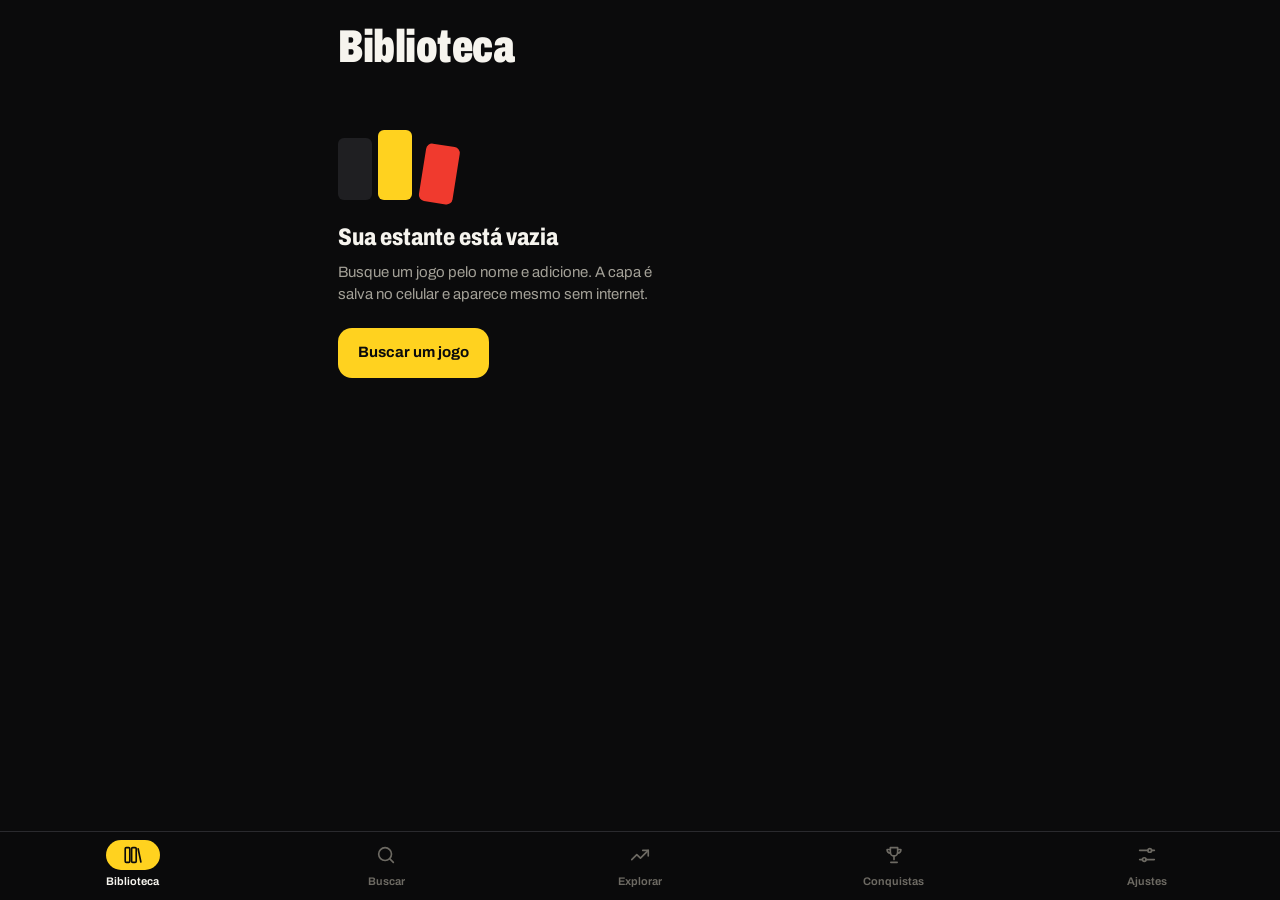
==== app/src/main/assets/www/index.html @ 20d70c74 "Versão 1.1: novo visual com temas, conquistas, em alta, ajustes e capas mais rápidas Co-Authored-By:" ====
<!doctype html>
<html lang="pt-BR" data-mode="dark">
<head>
<meta charset="utf-8">
<meta name="viewport" content="width=device-width, initial-scale=1, viewport-fit=cover, user-scalable=no">
<title>Backlog</title>
<link rel="preconnect" href="https://fonts.googleapis.com">
<link rel="preconnect" href="https://fonts.gstatic.com" crossorigin>
<link href="https://fonts.googleapis.com/css2?family=Archivo:wdth,wght@62..125,400..900&display=swap" rel="stylesheet">
<link rel="stylesheet" href="style.css">
</head>
<body>
<main id="app">

  <!-- Biblioteca -->
  <section class="view is-active" id="view-library" aria-label="Biblioteca">
    <header class="top">
      <h1 class="title">Biblioteca</h1>
      <span class="top-meta" id="lib-count"></span>
    </header>
    <div id="lib-overview"></div>
    <div id="lib-playing"></div>
    <div class="chips" id="lib-filters"></div>
    <div class="shelf" id="lib-grid"></div>
    <div class="empty" id="lib-empty" hidden>
      <div class="empty-art" aria-hidden="true"><span></span><span></span><span></span></div>
      <p class="empty-title">Sua estante está vazia</p>
      <p class="empty-text">Busque um jogo pelo nome e adicione. A capa é salva no celular e aparece mesmo sem internet.</p>
      <button class="btn btn-primary" data-goto="search">Buscar um jogo</button>
    </div>
  </section>

  <!-- Buscar -->
  <section class="view" id="view-search" aria-label="Buscar">
    <header class="top"><h1 class="title">Buscar</h1></header>
    <form class="searchbar" id="search-form" autocomplete="off">
      <svg viewBox="0 0 24 24" aria-hidden="true"><circle cx="11" cy="11" r="7"/><path d="m20 20-3.5-3.5"/></svg>
      <input id="search-input" type="search" placeholder="Nome do jogo" enterkeyhint="search">
    </form>
    <div id="search-status" class="status-line"></div>
    <ul class="rows" id="search-results"></ul>
  </section>

  <!-- Explorar: em alta + tempo para zerar -->
  <section class="view" id="view-explore" aria-label="Explorar">
    <header class="top"><h1 class="title">Explorar</h1></header>
    <div class="segmented" id="explore-seg" role="tablist">
      <button class="is-on" data-seg="trending" role="tab">Em alta agora</button>
      <button data-seg="hltb" role="tab">Tempo pra zerar</button>
    </div>
    <div id="explore-trending">
      <p class="lede">Single player com mais gente jogando neste momento na Steam.</p>
      <ol class="rows" id="trending-list"></ol>
    </div>
    <div id="explore-hltb" hidden>
      <p class="lede">Média de horas que a comunidade leva para zerar.</p>
      <div class="chips" id="hltb-sort"></div>
      <ol class="hltb" id="hltb-list"></ol>
      <p class="footnote">Valores aproximados, arredondados em horas.</p>
    </div>
  </section>

  <!-- Conquistas -->
  <section class="view" id="view-ach" aria-label="Conquistas">
    <header class="top"><h1 class="title">Conquistas</h1></header>
    <form class="searchbar" id="ach-form" autocomplete="off">
      <svg viewBox="0 0 24 24" aria-hidden="true"><circle cx="11" cy="11" r="7"/><path d="m20 20-3.5-3.5"/></svg>
      <input id="ach-input" type="search" placeholder="Buscar jogo da Steam" enterkeyhint="search">
    </form>
    <div id="ach-status" class="status-line"></div>
    <ul class="rows" id="ach-results"></ul>
    <div id="ach-tracked"></div>
  </section>

  <!-- Ajustes -->
  <section class="view" id="view-settings" aria-label="Ajustes">
    <header class="top"><h1 class="title">Ajustes</h1></header>
    <div id="settings"></div>
  </section>
</main>

<nav class="tabbar" aria-label="Navegação">
  <button class="tab is-active" data-view="library">
    <span class="tab-ico"><svg viewBox="0 0 24 24" aria-hidden="true"><rect x="3.5" y="4" width="5" height="16" rx="1.2"/><rect x="10.5" y="4" width="5" height="16" rx="1.2"/><path d="m17.6 5.2 3 14.4"/></svg></span>
    <span>Biblioteca</span>
  </button>
  <button class="tab" data-view="search">
    <span class="tab-ico"><svg viewBox="0 0 24 24" aria-hidden="true"><circle cx="11" cy="11" r="7"/><path d="m20 20-3.5-3.5"/></svg></span>
    <span>Buscar</span>
  </button>
  <button class="tab" data-view="explore">
    <span class="tab-ico"><svg viewBox="0 0 24 24" aria-hidden="true"><path d="M3 17l5.5-5.5 4 4L21 7"/><path d="M15 7h6v6"/></svg></span>
    <span>Explorar</span>
  </button>
  <button class="tab" data-view="ach">
    <span class="tab-ico"><svg viewBox="0 0 24 24" aria-hidden="true"><path d="M8 4h8v5a4 4 0 0 1-8 0z"/><path d="M8 6H4.5a3.5 3.5 0 0 0 3.6 4M16 6h3.5a3.5 3.5 0 0 1-3.6 4M12 13v4M8.5 20h7"/></svg></span>
    <span>Conquistas</span>
  </button>
  <button class="tab" data-view="settings">
    <span class="tab-ico"><svg viewBox="0 0 24 24" aria-hidden="true"><path d="M4 7h9M17 7h3M4 17h3M11 17h9"/><circle cx="15" cy="7" r="2"/><circle cx="9" cy="17" r="2"/></svg></span>
    <span>Ajustes</span>
  </button>
</nav>

<div class="sheet" id="sheet" hidden>
  <div class="sheet-scrim"></div>
  <article class="sheet-body" id="sheet-body" role="dialog" aria-modal="true"></article>
</div>

<div class="toast" id="toast" role="status" aria-live="polite"></div>

<script src="data.js"></script>
<script src="app.js"></script>
</body>
</html>
---- app/src/main/assets/www/style.css ----
/* Backlog — base escura/clara + acentos definidos pelo tema (app.js injeta --accent, --accent-2, --accent-text, --on-accent) */
:root {
  --bg: #0b0b0c;
  --bg-2: #151517;
  --bg-3: #1f1f22;
  --line: #2a2a2e;
  --text: #f6f4ee;
  --muted: #a3a097;
  --faint: #6d6a63;
  --scrim: rgba(0, 0, 0, .62);
  --glass: rgba(11, 11, 12, .88);

  --accent: #ffd21f;
  --accent-2: #f03a2e;
  --accent-text: #ffd21f;
  --on-accent: #0b0b0c;
  --on-accent-2: #ffffff;

  --ok: #43cf86;
  --tint: 30, 30, 34;

  --safe-top: env(safe-area-inset-top, 0px);
  --safe-bottom: env(safe-area-inset-bottom, 0px);
  --gutter: 18px;
  --font: "Archivo", "Roboto", system-ui, sans-serif;
  color-scheme: dark;
}
:root[data-mode="light"] {
  --bg: #f2f1ed;
  --bg-2: #ffffff;
  --bg-3: #e6e4de;
  --line: #d9d6cd;
  --text: #121212;
  --muted: #5f5c55;
  --faint: #8f8b81;
  --scrim: rgba(18, 18, 18, .38);
  --glass: rgba(242, 241, 237, .9);
  --ok: #18915a;
  --tint: 225, 222, 214;
  color-scheme: light;
}

* { box-sizing: border-box; -webkit-tap-highlight-color: transparent; }
html, body { margin: 0; background: var(--bg); color: var(--text); }
body {
  font-family: var(--font);
  font-size: 15px;
  line-height: 1.45;
  -webkit-font-smoothing: antialiased;
  overscroll-behavior-y: none;
  transition: background-color .25s;
}
button, input, textarea { font: inherit; color: inherit; }
button { background: none; border: 0; padding: 0; cursor: pointer; }
img { display: block; }
svg { fill: none; stroke: currentColor; stroke-width: 1.8; stroke-linecap: round; stroke-linejoin: round; }
:focus-visible { outline: 2px solid var(--accent); outline-offset: 2px; border-radius: 8px; }
[hidden] { display: none !important; }

/* ---------- Estrutura ---------- */
#app { padding: calc(var(--safe-top) + 6px) 0 calc(var(--safe-bottom) + 104px); }
.view { display: none; }
.view.is-active { display: block; animation: viewIn .2s ease-out; }
@keyframes viewIn { from { opacity: 0; transform: translateY(4px); } }

.top {
  display: flex; align-items: flex-end; justify-content: space-between; gap: 12px;
  padding: 20px var(--gutter) 4px;
}
.title {
  margin: 0;
  font-stretch: 68%;
  font-weight: 900;
  font-size: 46px;
  line-height: .95;
  letter-spacing: -0.01em;
}
.top-meta { color: var(--muted); font-size: 13px; font-weight: 600; padding-bottom: 6px; font-variant-numeric: tabular-nums; }
.lede { margin: 6px var(--gutter) 0; color: var(--muted); font-size: 14px; max-width: 38ch; }
.section-label {
  display: flex; align-items: baseline; justify-content: space-between;
  margin: 26px var(--gutter) 12px;
  font-stretch: 85%; font-weight: 800; font-size: 19px;
}
.section-label small { font-stretch: 100%; font-size: 12.5px; font-weight: 600; color: var(--muted); }

/* ---------- Visão geral da estante ---------- */
.overview { margin: 14px var(--gutter) 0; }
.dist { display: flex; height: 10px; border-radius: 5px; overflow: hidden; gap: 2px; background: var(--bg-3); }
.dist span { height: 100%; }
.dist-legend { display: flex; flex-wrap: wrap; gap: 6px 16px; margin-top: 10px; font-size: 13px; color: var(--muted); }
.dist-legend b { color: var(--text); font-weight: 700; font-variant-numeric: tabular-nums; }
.dist-legend i { display: inline-block; width: 8px; height: 8px; border-radius: 2px; margin-right: 6px; vertical-align: 1px; }

/* ---------- Trilho "Jogando agora" ---------- */
.rail {
  display: flex; gap: 12px; overflow-x: auto; scrollbar-width: none;
  padding: 0 var(--gutter) 4px; scroll-snap-type: x mandatory;
}
.rail::-webkit-scrollbar { display: none; }
.rail-card { flex: none; width: 132px; text-align: left; scroll-snap-align: start; }
.rail-card .cover { border-radius: 12px; }
.rail-card .case-title { margin-top: 8px; }
.live-tag {
  position: absolute; z-index: 3; left: 8px; top: 8px;
  background: var(--accent-2); color: var(--on-accent-2);
  font-size: 11px; font-weight: 700; padding: 3px 7px; border-radius: 6px;
}

/* ---------- Chips e segmentado ---------- */
.chips { display: flex; gap: 8px; overflow-x: auto; scrollbar-width: none; padding: 16px var(--gutter) 2px; }
.chips::-webkit-scrollbar { display: none; }
.chip {
  flex: none; height: 36px; padding: 0 14px; border-radius: 18px;
  background: var(--bg-2); border: 1px solid var(--line);
  color: var(--muted); font-size: 13.5px; font-weight: 600;
  display: inline-flex; align-items: center; gap: 7px;
  transition: background .15s, color .15s, border-color .15s;
}
.chip .count { color: var(--faint); font-variant-numeric: tabular-nums; }
.chip.is-on { background: var(--accent); color: var(--on-accent); border-color: var(--accent); }
.chip.is-on .count { color: var(--on-accent); opacity: .6; }

.segmented {
  display: grid; grid-auto-flow: column; grid-auto-columns: 1fr;
  margin: 16px var(--gutter) 0; padding: 4px; border-radius: 14px;
  background: var(--bg-2); border: 1px solid var(--line);
}
.segmented button {
  height: 38px; border-radius: 10px; font-size: 14px; font-weight: 650; color: var(--muted);
  transition: background .15s, color .15s;
}
.segmented button.is-on { background: var(--text); color: var(--bg); }

/* ---------- Capas ---------- */
.cover {
  position: relative; aspect-ratio: 3 / 4.2; max-width: 100%;
  border-radius: 9px; overflow: hidden; background: var(--bg-3);
}
.cover img { position: absolute; inset: 0; z-index: 1; width: 100%; height: 100%; object-fit: cover; opacity: 0; transition: opacity .25s; }
.cover img.is-in { opacity: 1; }
.cover::after {
  content: ""; position: absolute; inset: 0; z-index: 2; pointer-events: none; border-radius: inherit;
  box-shadow: inset 0 0 0 1px rgba(255,255,255,.07);
}
.cover-fallback {
  position: absolute; inset: 0; padding: 10px; display: flex; align-items: flex-end;
  font-stretch: 75%; font-weight: 800; font-size: 15px; line-height: 1.05; color: var(--faint);
  overflow: hidden; word-break: break-word;
}
.cover-fallback::before {
  content: ""; position: absolute; left: 10px; top: 10px; width: 18px; height: 3px; border-radius: 2px; background: var(--accent);
}

/* ---------- Estante ---------- */
.shelf { display: grid; grid-template-columns: repeat(3, minmax(0, 1fr)); gap: 20px 12px; padding: 16px var(--gutter) 0; }
.case { text-align: left; min-width: 0; }
.case-title {
  margin-top: 8px; font-size: 13px; font-weight: 650; line-height: 1.25;
  display: -webkit-box; -webkit-line-clamp: 2; -webkit-box-orient: vertical; overflow: hidden;
}
.case-sub { margin-top: 3px; font-size: 12px; color: var(--muted); display: flex; align-items: center; gap: 6px; white-space: nowrap; overflow: hidden; }
.pip { width: 7px; height: 7px; border-radius: 50%; flex: none; }
.minstars { color: var(--accent-text); font-size: 10.5px; letter-spacing: .5px; }

/* ---------- Vazio ---------- */
.empty { padding: 40px var(--gutter); max-width: 380px; }
.empty-art { display: flex; gap: 6px; align-items: flex-end; height: 70px; margin-bottom: 20px; }
.empty-art span { width: 34px; border-radius: 6px; background: var(--bg-3); }
.empty-art span:nth-child(1) { height: 62px; }
.empty-art span:nth-child(2) { height: 70px; background: var(--accent); }
.empty-art span:nth-child(3) { height: 58px; transform: rotate(9deg); transform-origin: bottom left; background: var(--accent-2); }
.empty-title { margin: 0; font-stretch: 80%; font-weight: 800; font-size: 24px; }
.empty-text { margin: 8px 0 22px; color: var(--muted); }

/* ---------- Botões ---------- */
.btn {
  height: 50px; padding: 0 20px; border-radius: 14px; font-weight: 700; font-size: 15px;
  display: inline-flex; align-items: center; justify-content: center; gap: 8px;
}
.btn svg { width: 18px; height: 18px; }
.btn-primary { background: var(--accent); color: var(--on-accent); }
.btn-ghost { background: var(--bg-2); border: 1px solid var(--line); }
.btn-danger { color: var(--accent-2); }
.btn:active { transform: scale(.98); }
.btn[disabled] { opacity: .55; }

/* ---------- Busca e listas ---------- */
.searchbar {
  margin: 16px var(--gutter) 0; display: flex; align-items: center; gap: 10px;
  height: 54px; padding: 0 16px; border-radius: 16px;
  background: var(--bg-2); border: 1.5px solid var(--line);
}
.searchbar:focus-within { border-color: var(--accent); }
.searchbar svg { width: 20px; height: 20px; color: var(--muted); flex: none; }
.searchbar input { flex: 1; min-width: 0; border: 0; outline: 0; background: transparent; font-size: 16px; }
.searchbar input::placeholder { color: var(--faint); }
.status-line { padding: 14px var(--gutter) 0; color: var(--muted); font-size: 13.5px; }
.status-line:empty { display: none; }

.rows { list-style: none; margin: 6px 0 0; padding: 0 var(--gutter); }
.row {
  display: grid; grid-template-columns: 60px minmax(0, 1fr) auto; gap: 14px; align-items: center;
  padding: 12px 0; border-bottom: 1px solid var(--line); width: 100%; text-align: left;
}
.row .cover { border-radius: 7px; }
.row-title { font-weight: 650; font-size: 15px; line-height: 1.25; }
.row-sub { color: var(--muted); font-size: 13px; margin-top: 3px; display: flex; align-items: center; gap: 6px; flex-wrap: wrap; }
.row-add {
  width: 40px; height: 40px; border-radius: 12px; display: grid; place-items: center;
  background: var(--bg-2); border: 1px solid var(--line);
}
.row-add svg { width: 18px; height: 18px; }
.row-add.is-added { background: var(--ok); border-color: var(--ok); color: #fff; }
.row-chev { color: var(--faint); }
.row-chev svg { width: 20px; height: 20px; }

/* Em alta: ranking */
.rank-row { grid-template-columns: 34px 54px minmax(0, 1fr) auto; }
.rank {
  font-stretch: 62%; font-weight: 900; font-size: 30px; line-height: 1;
  color: var(--accent-text); font-variant-numeric: tabular-nums; text-align: center;
}
.rank-row:nth-child(n+4) .rank { color: var(--faint); }
.live { display: inline-flex; align-items: center; gap: 6px; }
.live::before { content: ""; width: 7px; height: 7px; border-radius: 50%; background: var(--accent-2); animation: pulse 1.6s ease-in-out infinite; }
@keyframes pulse { 50% { opacity: .35; } }
.pill {
  font-size: 12px; font-weight: 700; padding: 4px 8px; border-radius: 8px;
  background: var(--bg-3); color: var(--text); white-space: nowrap; font-variant-numeric: tabular-nums;
}

.skeleton .cover, .skeleton .bar {
  background: linear-gradient(90deg, var(--bg-2), var(--bg-3), var(--bg-2));
  background-size: 200% 100%; animation: shimmer 1.2s linear infinite;
}
.skeleton .bar { height: 12px; border-radius: 6px; margin: 6px 0; }
@keyframes shimmer { to { background-position: -200% 0; } }

/* ---------- Tempo para zerar ---------- */
.hltb { list-style: none; margin: 8px 0 0; padding: 0 var(--gutter); }
.hltb-item {
  display: grid; grid-template-columns: 82px minmax(0, 1fr); gap: 16px;
  padding: 18px 0; border-bottom: 1px solid var(--line); width: 100%; text-align: left;
}
.hltb-title { font-stretch: 88%; font-weight: 800; font-size: 17px; line-height: 1.15; }
.hltb-sub { color: var(--muted); font-size: 12.5px; margin: 4px 0 12px; }
.bars { display: grid; gap: 10px; }
.bar-head { display: flex; justify-content: space-between; align-items: baseline; font-size: 12.5px; margin-bottom: 5px; }
.bar-head span { color: var(--muted); font-weight: 600; }
.bar-head b { font-weight: 800; font-variant-numeric: tabular-nums; font-size: 13.5px; }
.bar-head b small { font-weight: 600; color: var(--muted); font-size: 11.5px; margin-left: 1px; }
.track { height: 7px; border-radius: 4px; background: var(--bg-3); overflow: hidden; }
.fill { height: 100%; border-radius: 4px; }
.f-main { background: var(--accent); }
.f-extra { background: var(--accent-2); }
.f-full { background: var(--text); }
.footnote { padding: 18px var(--gutter) 0; color: var(--faint); font-size: 12px; }

/* ---------- Barra de abas ---------- */
.tabbar {
  position: fixed; left: 0; right: 0; bottom: 0; z-index: 20;
  display: grid; grid-template-columns: repeat(5, 1fr);
  padding: 8px 6px calc(var(--safe-bottom) + 10px);
  background: var(--glass);
  backdrop-filter: blur(18px); -webkit-backdrop-filter: blur(18px);
  border-top: 1px solid var(--line);
}
.tab { display: flex; flex-direction: column; align-items: center; gap: 4px; color: var(--faint); font-size: 11px; font-weight: 650; }
.tab-ico { width: 54px; height: 30px; border-radius: 15px; display: grid; place-items: center; transition: background .18s; }
.tab svg { width: 22px; height: 22px; }
.tab.is-active { color: var(--text); }
.tab.is-active .tab-ico { background: var(--accent); color: var(--on-accent); }

/* ---------- Folha de detalhe ---------- */
.sheet { position: fixed; inset: 0; z-index: 40; }
.sheet-scrim { position: absolute; inset: 0; background: var(--scrim); animation: fade .2s ease-out; }
.sheet-body {
  position: absolute; inset: 0; overflow-y: auto; overscroll-behavior: contain;
  background:
    radial-gradient(130% 55% at 50% 0%, rgba(var(--tint), .9) 0%, rgba(var(--tint), .3) 45%, transparent 78%),
    var(--bg);
  padding: calc(var(--safe-top) + 12px) var(--gutter) calc(var(--safe-bottom) + 36px);
  animation: rise .26s cubic-bezier(.2,.8,.2,1);
}
.sheet.is-closing .sheet-body { animation: sink .18s ease-in forwards; }
.sheet.is-closing .sheet-scrim { animation: fade .18s reverse forwards; }
@keyframes rise { from { transform: translateY(36px); opacity: 0; } }
@keyframes sink { to { transform: translateY(36px); opacity: 0; } }
@keyframes fade { from { opacity: 0; } }

.sheet-top { display: flex; justify-content: space-between; align-items: center; gap: 10px; }
.icon-btn {
  width: 44px; height: 44px; border-radius: 50%; display: grid; place-items: center;
  background: var(--glass); border: 1px solid var(--line);
}
.icon-btn svg { width: 20px; height: 20px; }

.hero { display: grid; grid-template-columns: 132px minmax(0, 1fr); gap: 18px; align-items: end; margin-top: 18px; }
.hero .cover { border-radius: 12px; box-shadow: 0 26px 40px -20px rgba(0,0,0,.8); }
.hero-title { margin: 0; font-stretch: 75%; font-weight: 900; font-size: 32px; line-height: .98; letter-spacing: -0.005em; overflow-wrap: anywhere; }
.hero-sub { color: var(--muted); font-size: 13.5px; margin-top: 8px; }
.link-btn { margin-top: 10px; font-size: 13.5px; color: var(--accent-text); font-weight: 700; }

.field { margin-top: 26px; }
.field-label { font-size: 13px; color: var(--muted); font-weight: 700; margin-bottom: 10px; display: block; }
.seg { display: flex; flex-wrap: wrap; gap: 8px; }
.seg .chip { height: 40px; border-radius: 12px; }

.stars { display: flex; gap: 2px; }
.star { width: 46px; height: 46px; display: grid; place-items: center; color: var(--bg-3); }
.star svg { width: 34px; height: 34px; fill: currentColor; stroke: none; }
.star.is-on { color: var(--accent); }
.star:active { transform: scale(.9); }

.hours-field { display: flex; align-items: center; gap: 12px; }
.stepper { display: flex; align-items: center; border: 1px solid var(--line); border-radius: 14px; overflow: hidden; background: var(--bg-2); }
.stepper button { width: 48px; height: 50px; font-size: 22px; color: var(--muted); }
.stepper input { width: 72px; height: 50px; border: 0; outline: 0; background: transparent; text-align: center; font-size: 19px; font-weight: 800; font-variant-numeric: tabular-nums; }
.hours-hint { color: var(--muted); font-size: 13px; }

textarea.review {
  width: 100%; min-height: 130px; resize: vertical; border-radius: 14px;
  border: 1px solid var(--line); background: var(--bg-2);
  padding: 14px; font-size: 15px; line-height: 1.5; outline: 0;
}
textarea.review:focus { border-color: var(--accent); }

.panel { margin-top: 26px; padding: 16px; border-radius: 16px; background: var(--bg-2); border: 1px solid var(--line); }
.panel .field-label { margin-bottom: 12px; }
.panel-note { margin: 12px 0 0; font-size: 13px; color: var(--muted); }

.actions { display: grid; gap: 10px; margin-top: 28px; }

/* Seletor de capa */
.picker { display: grid; grid-template-columns: repeat(3, minmax(0, 1fr)); gap: 12px; margin-top: 18px; }
.picker button { text-align: left; }
.picker .is-current .cover { outline: 3px solid var(--accent); outline-offset: 2px; }
.picker-src { font-size: 11.5px; color: var(--muted); margin-top: 6px; }

/* ---------- Conquistas ---------- */
.banner {
  position: relative; margin: 16px calc(var(--gutter) * -1) 0; aspect-ratio: 460 / 215; max-width: none;
  overflow: hidden; background: var(--bg-3);
}
.banner img { width: 100%; height: 100%; object-fit: cover; }
.banner::after { content: ""; position: absolute; inset: 0; background: linear-gradient(180deg, transparent 40%, var(--bg) 100%); }
.ach-head { margin-top: -26px; position: relative; z-index: 1; }
.progress-big { display: flex; align-items: baseline; gap: 8px; margin-top: 14px; }
.progress-big b { font-stretch: 62%; font-weight: 900; font-size: 44px; line-height: 1; font-variant-numeric: tabular-nums; }
.progress-big span { color: var(--muted); font-size: 14px; font-weight: 600; }
.progress-track { height: 10px; border-radius: 5px; background: var(--bg-3); overflow: hidden; margin-top: 10px; }
.progress-track div { height: 100%; background: var(--accent); border-radius: 5px; transition: width .3s; }

.ach-list { list-style: none; margin: 8px 0 0; padding: 0; }
.ach {
  display: grid; grid-template-columns: 56px minmax(0, 1fr) 36px; gap: 14px; align-items: center;
  padding: 14px 0; border-bottom: 1px solid var(--line); width: 100%; text-align: left;
}
.ach-icon { width: 56px; height: 56px; border-radius: 12px; overflow: hidden; background: var(--bg-3); }
.ach-icon img { width: 100%; height: 100%; object-fit: cover; filter: grayscale(1) brightness(.75); transition: filter .2s; }
.ach.is-done .ach-icon img { filter: none; }
.ach-name { font-weight: 700; font-size: 14.5px; line-height: 1.25; }
.ach-desc { color: var(--muted); font-size: 13px; margin-top: 2px; line-height: 1.35; }
.ach-meta { display: flex; align-items: center; gap: 8px; margin-top: 7px; font-size: 12px; color: var(--muted); }
.rarity { font-weight: 700; padding: 2px 7px; border-radius: 6px; font-size: 11.5px; }
.r-ultra { background: var(--accent-2); color: var(--on-accent-2); }
.r-rare { background: var(--accent); color: var(--on-accent); }
.r-common { background: var(--bg-3); color: var(--muted); }
.mini-track { flex: 1; height: 4px; border-radius: 2px; background: var(--bg-3); overflow: hidden; max-width: 120px; }
.mini-track div { height: 100%; background: var(--muted); }
.check {
  width: 32px; height: 32px; border-radius: 50%; border: 2px solid var(--line);
  display: grid; place-items: center; color: transparent; transition: all .15s;
}
.check svg { width: 18px; height: 18px; stroke-width: 2.6; }
.ach.is-done .check { background: var(--accent); border-color: var(--accent); color: var(--on-accent); }

.tracked-row .row-sub { width: 100%; }
.tracked-row .progress-track { height: 5px; margin-top: 8px; width: 100%; }

/* ---------- Ajustes ---------- */
.group { margin: 26px var(--gutter) 0; }
.group-title { font-stretch: 85%; font-weight: 800; font-size: 19px; margin: 0 0 12px; }
.card-list { border-radius: 16px; background: var(--bg-2); border: 1px solid var(--line); overflow: hidden; }
.setting { padding: 14px 16px; border-bottom: 1px solid var(--line); }
.setting:last-child { border-bottom: 0; }
.setting-name { font-weight: 650; font-size: 15px; }
.setting-desc { color: var(--muted); font-size: 13px; margin-top: 2px; }
.setting .segmented { margin: 12px 0 0; background: var(--bg); }
.setting .seg { margin-top: 12px; }
.setting-btn { display: flex; align-items: center; justify-content: space-between; gap: 12px; width: 100%; text-align: left; }
.setting-btn.danger .setting-name { color: var(--accent-2); }

.themes { display: grid; grid-template-columns: repeat(3, minmax(0, 1fr)); gap: 10px; margin-top: 12px; }
.theme-card {
  border-radius: 14px; padding: 10px; border: 2px solid var(--line); background: var(--bg); text-align: left;
}
.theme-card.is-on { border-color: var(--text); }
.swatch { display: flex; height: 54px; border-radius: 9px; overflow: hidden; }
.swatch span { flex: 1; }
.theme-name { font-weight: 700; font-size: 13.5px; margin-top: 8px; }
.theme-desc { font-size: 11.5px; color: var(--muted); }
.about { margin: 26px var(--gutter) 0; color: var(--faint); font-size: 12.5px; }

/* ---------- Toast ---------- */
.toast {
  position: fixed; left: 50%; bottom: calc(var(--safe-bottom) + 100px); z-index: 60;
  transform: translate(-50%, 16px); opacity: 0; pointer-events: none;
  background: var(--text); color: var(--bg);
  padding: 12px 16px; border-radius: 14px; font-size: 14px; font-weight: 650;
  transition: opacity .2s, transform .2s; max-width: calc(100% - 36px); width: max-content;
}
.toast.is-on { opacity: 1; transform: translate(-50%, 0); }

@media (min-width: 560px) {
  .shelf { grid-template-columns: repeat(4, minmax(0, 1fr)); }
  #app { max-width: 640px; margin: 0 auto; }
  .sheet-body { max-width: 640px; margin: 0 auto; }
}
@media (prefers-reduced-motion: reduce) {
  *, *::before, *::after { animation: none !important; transition: none !important; }
}
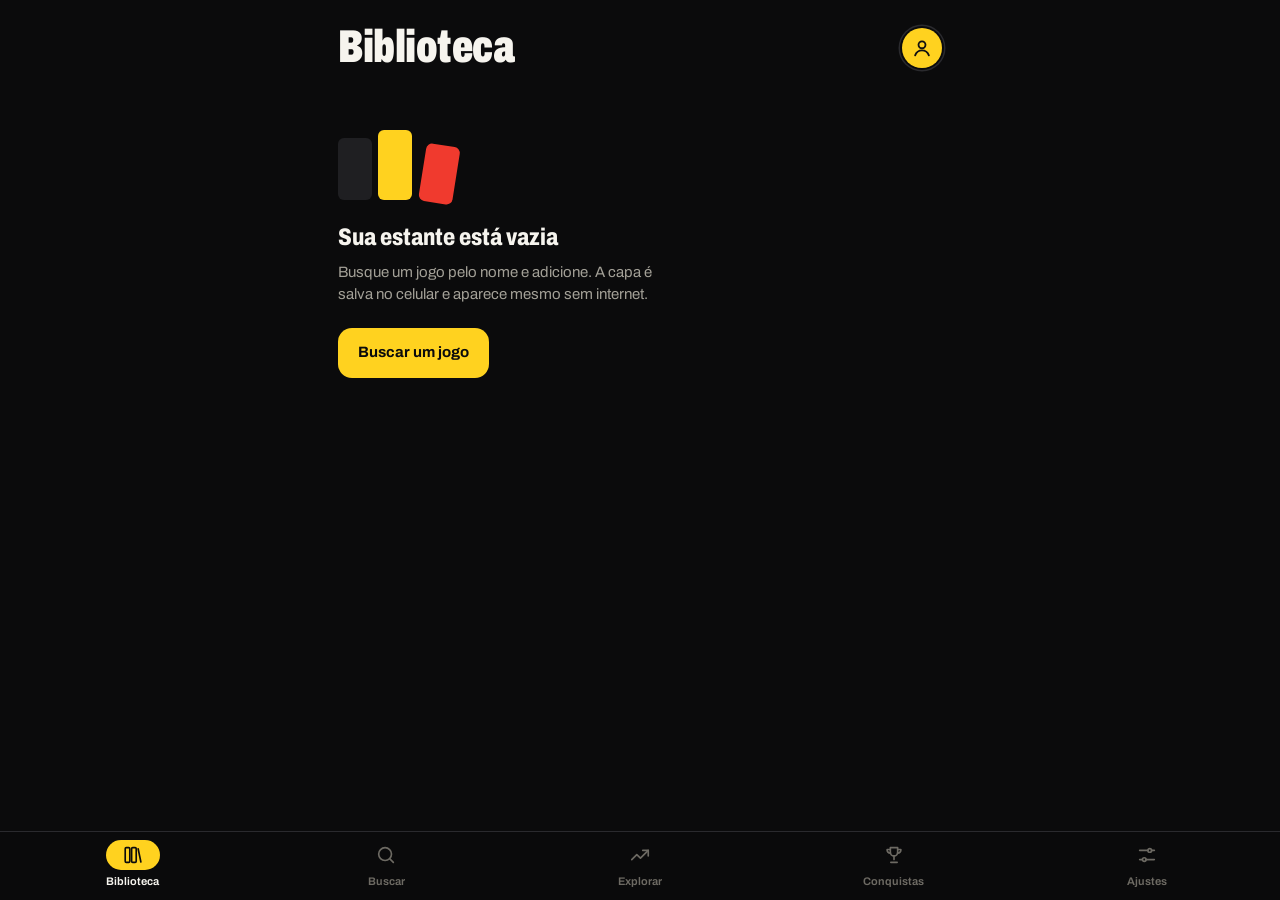
==== commit 1f970607: "Versão 1.2: perfil, login opcional com nuvem e prints do README Co-Authored-By: Claude Opus 5.5 <nor" ====
--- a/app/src/main/assets/www/index.html
+++ b/app/src/main/assets/www/index.html
@@ -109,6 +109,7 @@
 
 <div class="toast" id="toast" role="status" aria-live="polite"></div>
 
+<script src="firebase-config.js"></script>
 <script src="data.js"></script>
 <script src="app.js"></script>
 </body>
--- a/app/src/main/assets/www/style.css
+++ b/app/src/main/assets/www/style.css
@@ -344,8 +344,8 @@
   overflow: hidden; background: var(--bg-3);
 }
 .banner img { width: 100%; height: 100%; object-fit: cover; }
-.banner::after { content: ""; position: absolute; inset: 0; background: linear-gradient(180deg, transparent 40%, var(--bg) 100%); }
-.ach-head { margin-top: -26px; position: relative; z-index: 1; }
+.banner::after { content: ""; position: absolute; inset: 0; background: linear-gradient(180deg, transparent 60%, var(--bg) 100%); }
+.ach-head { margin-top: 18px; }
 .progress-big { display: flex; align-items: baseline; gap: 8px; margin-top: 14px; }
 .progress-big b { font-stretch: 62%; font-weight: 900; font-size: 44px; line-height: 1; font-variant-numeric: tabular-nums; }
 .progress-big span { color: var(--muted); font-size: 14px; font-weight: 600; }
@@ -362,7 +362,7 @@
 .ach.is-done .ach-icon img { filter: none; }
 .ach-name { font-weight: 700; font-size: 14.5px; line-height: 1.25; }
 .ach-desc { color: var(--muted); font-size: 13px; margin-top: 2px; line-height: 1.35; }
-.ach-meta { display: flex; align-items: center; gap: 8px; margin-top: 7px; font-size: 12px; color: var(--muted); }
+.ach-meta { display: flex; flex-wrap: wrap; align-items: center; gap: 6px 8px; white-space: nowrap; margin-top: 7px; font-size: 12px; color: var(--muted); }
 .rarity { font-weight: 700; padding: 2px 7px; border-radius: 6px; font-size: 11.5px; }
 .r-ultra { background: var(--accent-2); color: var(--on-accent-2); }
 .r-rare { background: var(--accent); color: var(--on-accent); }
@@ -421,3 +421,57 @@
 @media (prefers-reduced-motion: reduce) {
   *, *::before, *::after { animation: none !important; transition: none !important; }
 }
+
+/* ---------- Perfil e conta ---------- */
+.avatar {
+  display: inline-grid; place-items: center; flex: none; border-radius: 50%; overflow: hidden;
+  font-stretch: 80%; font-weight: 900; letter-spacing: .01em; background: var(--bg-3); color: var(--muted);
+}
+.avatar img { width: 100%; height: 100%; object-fit: cover; }
+.avatar svg { stroke-width: 2; }
+#lib-count { padding-bottom: 2px; }
+.avatar-btn { position: relative; display: block; border-radius: 50%; }
+.avatar-btn .avatar { box-shadow: 0 0 0 2px var(--bg), 0 0 0 3.5px var(--line); }
+.sync-dot { position: absolute; right: -1px; bottom: -1px; width: 12px; height: 12px; border-radius: 50%; background: var(--ok); box-shadow: 0 0 0 2.5px var(--bg); }
+.sync-dot.is-err { background: var(--accent-2); }
+
+.profile-card {
+  display: grid; grid-template-columns: auto minmax(0, 1fr) auto; gap: 14px; align-items: center;
+  width: 100%; text-align: left; padding: 16px; border-radius: 18px;
+  background: var(--bg-2); border: 1px solid var(--line);
+}
+.profile-name { font-stretch: 85%; font-weight: 800; font-size: 19px; line-height: 1.15; }
+
+.profile-hero { display: flex; flex-direction: column; align-items: center; text-align: center; gap: 6px; margin-top: 8px; }
+.profile-hero .avatar { margin-bottom: 8px; box-shadow: 0 0 0 4px var(--bg), 0 0 0 6px var(--accent); }
+.name-input, .bio-input {
+  width: 100%; border: 0; outline: 0; background: transparent; text-align: center; border-radius: 10px; padding: 4px 8px;
+}
+.name-input { font-stretch: 75%; font-weight: 900; font-size: 34px; line-height: 1.05; }
+.bio-input { color: var(--muted); font-size: 14.5px; }
+.name-input:focus, .bio-input:focus { background: var(--bg-2); }
+.name-input::placeholder, .bio-input::placeholder { color: var(--faint); }
+
+.stats-grid { display: grid; grid-template-columns: repeat(3, minmax(0, 1fr)); gap: 8px; margin-top: 22px; }
+.stat { background: var(--bg-2); border: 1px solid var(--line); border-radius: 14px; padding: 12px 10px; min-width: 0; }
+.stat b { display: block; font-stretch: 70%; font-weight: 900; font-size: 26px; line-height: 1.05; font-variant-numeric: tabular-nums; overflow: hidden; text-overflow: ellipsis; white-space: nowrap; }
+.stat span { font-size: 12px; color: var(--muted); }
+.stat:first-child { background: var(--accent); border-color: var(--accent); color: var(--on-accent); }
+.stat:first-child span { color: var(--on-accent); opacity: .7; }
+
+.swatches { display: flex; flex-wrap: wrap; gap: 10px; align-items: center; }
+.sw { width: 32px; height: 32px; border-radius: 50%; box-shadow: inset 0 0 0 1px rgba(127,127,127,.35); }
+.sw.is-on { box-shadow: 0 0 0 3px var(--bg), 0 0 0 5px var(--text); }
+.fav-rail { gap: 10px; }
+.fav { flex: none; width: 74px; }
+.fav .cover { border-radius: 8px; }
+.fav.is-on .cover { outline: 3px solid var(--accent); outline-offset: 2px; }
+
+.email-form { display: grid; gap: 10px; margin-top: 14px; }
+.text-input {
+  height: 50px; border-radius: 14px; border: 1px solid var(--line); background: var(--bg);
+  padding: 0 14px; font-size: 16px; outline: 0; width: 100%;
+}
+.text-input:focus { border-color: var(--accent); }
+.two-btns { display: grid; grid-template-columns: 1fr 1fr; gap: 10px; }
+.form-error { margin: 0; color: var(--accent-2); font-size: 13.5px; font-weight: 600; }
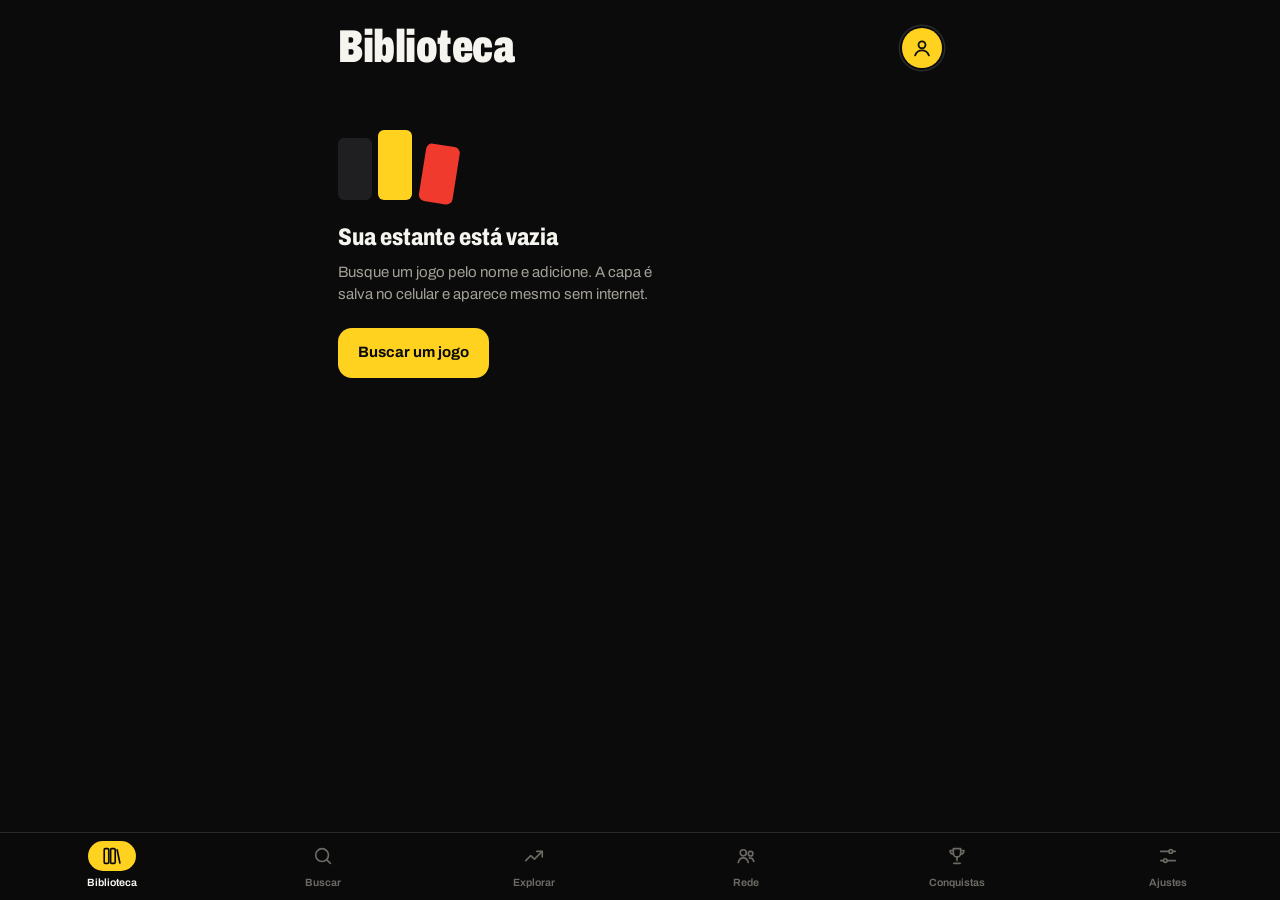
==== commit 4d70fdd0: "Versão 1.6: roleta do backlog, metas do ano, linha do tempo, cartão de compartilhar e a nova aba Red" ====
--- a/app/src/main/assets/www/index.html
+++ b/app/src/main/assets/www/index.html
@@ -19,6 +19,7 @@
       <span class="top-meta" id="lib-count"></span>
     </header>
     <div id="lib-overview"></div>
+    <div id="lib-extras"></div>
     <div id="lib-playing"></div>
     <div class="chips" id="lib-filters"></div>
     <div class="shelf" id="lib-grid"></div>
@@ -60,6 +61,12 @@
     </div>
   </section>
 
+  <!-- Rede -->
+  <section class="view" id="view-net" aria-label="Rede">
+    <header class="top"><h1 class="title">Rede</h1><span class="top-meta" id="net-me"></span></header>
+    <div id="net"></div>
+  </section>
+
   <!-- Conquistas -->
   <section class="view" id="view-ach" aria-label="Conquistas">
     <header class="top"><h1 class="title">Conquistas</h1></header>
@@ -92,6 +99,10 @@
     <span class="tab-ico"><svg viewBox="0 0 24 24" aria-hidden="true"><path d="M3 17l5.5-5.5 4 4L21 7"/><path d="M15 7h6v6"/></svg></span>
     <span>Explorar</span>
   </button>
+  <button class="tab" data-view="net">
+    <span class="tab-ico"><svg viewBox="0 0 24 24" aria-hidden="true"><circle cx="9" cy="8.5" r="3.3"/><path d="M3.5 19c.9-3.2 3-5 5.5-5s4.6 1.8 5.5 5"/><circle cx="17" cy="9.5" r="2.5"/><path d="M15.8 14.3c2.3-.4 4 1 4.7 3.7"/></svg></span>
+    <span>Rede</span>
+  </button>
   <button class="tab" data-view="ach">
     <span class="tab-ico"><svg viewBox="0 0 24 24" aria-hidden="true"><path d="M8 4h8v5a4 4 0 0 1-8 0z"/><path d="M8 6H4.5a3.5 3.5 0 0 0 3.6 4M16 6h3.5a3.5 3.5 0 0 1-3.6 4M12 13v4M8.5 20h7"/></svg></span>
     <span>Conquistas</span>
@@ -109,6 +120,7 @@
 
 <div class="toast" id="toast" role="status" aria-live="polite"></div>
 
+<script src="version.js"></script>
 <script src="firebase-config.js"></script>
 <script src="data.js"></script>
 <script src="app.js"></script>
--- a/app/src/main/assets/www/style.css
+++ b/app/src/main/assets/www/style.css
@@ -260,14 +260,14 @@
 /* ---------- Barra de abas ---------- */
 .tabbar {
   position: fixed; left: 0; right: 0; bottom: 0; z-index: 20;
-  display: grid; grid-template-columns: repeat(5, 1fr);
+  display: grid; grid-template-columns: repeat(6, 1fr);
   padding: 8px 6px calc(var(--safe-bottom) + 10px);
   background: var(--glass);
   backdrop-filter: blur(18px); -webkit-backdrop-filter: blur(18px);
   border-top: 1px solid var(--line);
 }
-.tab { display: flex; flex-direction: column; align-items: center; gap: 4px; color: var(--faint); font-size: 11px; font-weight: 650; }
-.tab-ico { width: 54px; height: 30px; border-radius: 15px; display: grid; place-items: center; transition: background .18s; }
+.tab { display: flex; flex-direction: column; align-items: center; gap: 4px; color: var(--faint); font-size: 10.5px; font-weight: 650; min-width: 0; white-space: nowrap; }
+.tab-ico { width: 48px; height: 30px; border-radius: 15px; display: grid; place-items: center; transition: background .18s; }
 .tab svg { width: 22px; height: 22px; }
 .tab.is-active { color: var(--text); }
 .tab.is-active .tab-ico { background: var(--accent); color: var(--on-accent); }
@@ -475,3 +475,184 @@
 .text-input:focus { border-color: var(--accent); }
 .two-btns { display: grid; grid-template-columns: 1fr 1fr; gap: 10px; }
 .form-error { margin: 0; color: var(--accent-2); font-size: 13.5px; font-weight: 600; }
+
+/* ---------- Avatar editável, conta e atualização ---------- */
+.avatar-edit { position: relative; border-radius: 50%; }
+.avatar-cam {
+  position: absolute; right: 0; bottom: 6px; width: 34px; height: 34px; border-radius: 50%;
+  display: grid; place-items: center; background: var(--accent); color: var(--on-accent);
+  box-shadow: 0 0 0 3px var(--bg);
+}
+.avatar-cam svg { width: 18px; height: 18px; }
+#p-pick svg { width: 17px; height: 17px; }
+
+.acct-options { display: grid; gap: 10px; }
+.acct-opt {
+  display: grid; grid-template-columns: 40px minmax(0, 1fr) auto; gap: 12px; align-items: center;
+  padding: 14px; border-radius: 16px; background: var(--bg-2); border: 1.5px solid var(--line);
+}
+.acct-opt.is-on { border-color: var(--accent); }
+.acct-opt b { display: block; font-size: 15px; }
+.acct-opt span:not(.tag):not(.acct-ico) { display: block; font-size: 13px; color: var(--muted); margin-top: 2px; }
+.acct-ico { width: 40px; height: 40px; border-radius: 12px; background: var(--bg-3); display: grid; place-items: center; }
+.acct-ico svg { width: 22px; height: 22px; }
+.tag { font-size: 11.5px; font-weight: 700; padding: 4px 8px; border-radius: 8px; background: var(--accent); color: var(--on-accent); white-space: nowrap; }
+.btn-google { background: #fff; color: #1f1f1f; border: 1px solid #dadce0; }
+.btn-google .g-logo { width: 20px; height: 20px; }
+.btn-google[disabled] { opacity: .5; }
+
+.update-hero { margin-top: 26px; }
+.update-badge {
+  display: inline-block; font-weight: 800; font-size: 13px; padding: 5px 10px; border-radius: 8px;
+  background: var(--accent-2); color: var(--on-accent-2); margin-bottom: 12px; font-variant-numeric: tabular-nums;
+}
+.update-notes { margin: 0; white-space: pre-line; font-size: 14px; line-height: 1.5; }
+
+/* ---------- Contas de jogos ---------- */
+.plat-logo { width: 40px; height: 40px; border-radius: 12px; flex: none; display: grid; place-items: center; color: #fff; }
+.plat-logo svg { width: 24px; height: 24px; }
+.plat-logo.big { width: 64px; height: 64px; border-radius: 18px; margin-bottom: 14px; }
+.plat-logo.big svg { width: 36px; height: 36px; }
+.setting-btn .plat-logo { margin-right: 2px; }
+.acct-head { margin-top: 18px; }
+.acct-user { display: flex; align-items: center; gap: 10px; margin-top: 12px; font-weight: 700; }
+.acct-user img { width: 36px; height: 36px; border-radius: 50%; }
+.src-tags { display: flex; flex-wrap: wrap; gap: 6px; margin-top: 10px; }
+.src-tag { font-size: 11.5px; font-weight: 700; padding: 4px 8px; border-radius: 8px; background: var(--bg-3); color: var(--text); white-space: nowrap; }
+.r-synced { background: var(--ok); color: #fff; }
+.kind-platinum { background: #b8c7d9; color: #10161f; }
+.kind-gold { background: #e3b23c; color: #241800; }
+.kind-silver { background: #c9cdd2; color: #1a1c1f; }
+.kind-bronze { background: #b5753f; color: #fff; }
+
+/* ---------- Atalhos e meta na Biblioteca ---------- */
+.quick { display: grid; grid-template-columns: repeat(3, minmax(0, 1fr)); gap: 8px; margin: 16px var(--gutter) 0; }
+.quick-btn {
+  display: flex; flex-direction: column; align-items: flex-start; gap: 10px; min-width: 0;
+  padding: 12px; border-radius: 14px; background: var(--bg-2); border: 1px solid var(--line);
+  font-size: 13px; font-weight: 700; text-align: left; line-height: 1.2;
+}
+.quick-btn svg { width: 22px; height: 22px; color: var(--accent-text); }
+.quick-btn:active { transform: scale(.98); }
+.goal-card {
+  display: block; width: calc(100% - var(--gutter) * 2); margin: 16px var(--gutter) 0; text-align: left;
+  padding: 16px; border-radius: 18px; background: var(--bg-2); border: 1px solid var(--line);
+}
+.goal-top { display: flex; justify-content: space-between; font-size: 13px; font-weight: 700; color: var(--muted); }
+.goal-pct { color: var(--accent-text); font-variant-numeric: tabular-nums; }
+.goal-num { display: flex; align-items: baseline; gap: 8px; margin-top: 6px; }
+.goal-num b { font-stretch: 62%; font-weight: 900; font-size: 46px; line-height: 1; font-variant-numeric: tabular-nums; }
+.goal-num span { color: var(--muted); font-size: 14px; font-weight: 600; }
+.goal-card .progress-track { margin-top: 10px; }
+.goal-pace { margin: 10px 0 0; font-size: 13px; color: var(--muted); line-height: 1.4; }
+
+/* Tela de metas */
+.year-nav { display: flex; align-items: center; gap: 10px; }
+.year-nav b { font-weight: 800; font-variant-numeric: tabular-nums; min-width: 44px; text-align: center; }
+.year-nav .icon-btn[disabled] { opacity: .35; }
+.goal-big { display: flex; align-items: baseline; gap: 10px; margin: 16px 0 12px; }
+.goal-big b { font-stretch: 62%; font-weight: 900; font-size: 72px; line-height: .9; color: var(--accent-text); font-variant-numeric: tabular-nums; }
+.goal-big span { color: var(--muted); font-weight: 600; }
+.months { display: grid; grid-template-columns: repeat(12, minmax(0, 1fr)); gap: 4px; align-items: end; height: 132px; }
+.mbar { display: grid; grid-template-rows: 18px 1fr 18px; height: 100%; text-align: center; min-width: 0; }
+.mval { font-size: 11.5px; font-weight: 800; font-variant-numeric: tabular-nums; }
+.mcol { display: flex; align-items: flex-end; justify-content: center; border-radius: 6px; background: var(--bg-3); overflow: hidden; }
+.mcol i { display: block; width: 100%; background: var(--muted); border-radius: 6px; }
+.mbar.is-cur .mcol i { background: var(--accent); }
+.mlab { font-size: 11px; color: var(--muted); font-weight: 700; padding-top: 4px; }
+.mbar.is-cur .mlab { color: var(--text); }
+.field-label .count { color: var(--faint); font-weight: 700; margin-left: 4px; }
+.date-input { max-width: 220px; color-scheme: inherit; }
+
+/* ---------- Linha do tempo ---------- */
+.tl-month { margin: 24px 0 8px; font-stretch: 85%; font-weight: 800; font-size: 17px; }
+.tl { list-style: none; margin: 0; padding: 0 0 0 18px; position: relative; }
+.tl::before { content: ""; position: absolute; left: 5px; top: 8px; bottom: 8px; width: 2px; background: var(--line); border-radius: 1px; }
+.tl-item { position: relative; }
+.tl-dot { position: absolute; left: -18px; top: 26px; width: 12px; height: 12px; border-radius: 50%; background: var(--bg-3); box-shadow: 0 0 0 3px var(--bg); }
+.tl-done .tl-dot { background: var(--accent); }
+.tl-playing .tl-dot { background: var(--accent-2); }
+.tl-rating .tl-dot, .tl-review .tl-dot { background: var(--text); }
+.tl-body { display: grid; grid-template-columns: 44px minmax(0, 1fr); gap: 12px; align-items: center; width: 100%; padding: 8px 0 8px 8px; text-align: left; }
+.tl-cover .cover { border-radius: 6px; }
+.tl-cover .cover-fallback { font-size: 8px; padding: 4px; }
+.tl-cover .cover-fallback::before { display: none; }
+.tl-text { display: grid; gap: 2px; font-size: 14px; line-height: 1.3; }
+.tl-text b { font-weight: 700; }
+.tl-text small { color: var(--muted); font-size: 12.5px; }
+
+/* ---------- Roleta ---------- */
+.slot {
+  width: 200px; max-width: 60%; aspect-ratio: 3 / 4.2; margin: 22px auto 0; border-radius: 16px; overflow: hidden;
+  background: var(--bg-2); border: 2px dashed var(--line); display: grid;
+}
+.slot .cover { border-radius: 14px; width: 100%; height: 100%; }
+.slot.has-result, .slot.is-spinning { border: 0; box-shadow: 0 0 0 4px var(--accent), 0 30px 50px -24px rgba(0,0,0,.8); }
+.slot.is-spinning .cover img { transition: none; }
+.slot.has-result { animation: pop .35s cubic-bezier(.2,1.4,.4,1); }
+@keyframes pop { from { transform: scale(.92); } }
+.slot-empty { display: grid; place-items: center; align-content: center; gap: 10px; padding: 16px; text-align: center; color: var(--muted); font-size: 13.5px; font-weight: 600; }
+.slot-empty svg { width: 40px; height: 40px; color: var(--accent-text); }
+.slot-title { margin-top: 16px; text-align: center; font-stretch: 78%; font-weight: 900; font-size: 26px; line-height: 1.05; min-height: 27px; text-wrap: balance; }
+.slot-sub { text-align: center; color: var(--muted); font-size: 13.5px; margin-top: 6px; min-height: 18px; }
+#r-actions .btn svg { width: 18px; height: 18px; }
+
+/* ---------- Cartão de compartilhar ---------- */
+.card-preview { margin: 18px auto 0; border-radius: 16px; overflow: hidden; background: var(--bg-2); box-shadow: 0 24px 40px -24px rgba(0,0,0,.7); max-width: 100%; }
+.card-preview.story { width: min(100%, 300px); aspect-ratio: 9 / 16; }
+.card-preview.post { width: min(100%, 360px); aspect-ratio: 4 / 5; }
+.card-preview img { width: 100%; height: 100%; object-fit: contain; display: block; }
+
+/* ---------- Rede ---------- */
+#net .segmented { margin-top: 16px; }
+.net-list { display: grid; gap: 12px; padding: 14px var(--gutter) 0; }
+.sheet .net-list { padding: 14px 0 0; }
+.net-empty { padding: 10px 0; }
+.net-intro { padding: 24px var(--gutter) 0; max-width: 440px; }
+.post { border-radius: 18px; background: var(--bg-2); border: 1px solid var(--line); padding: 14px; min-width: 0; }
+.post-head { display: grid; grid-template-columns: minmax(0, 1fr) auto auto; gap: 8px; align-items: center; margin-bottom: 12px; }
+.post-user { display: flex; align-items: center; gap: 10px; min-width: 0; text-align: left; }
+.post-user span { display: grid; min-width: 0; line-height: 1.2; }
+.post-user b { font-size: 14.5px; white-space: nowrap; overflow: hidden; text-overflow: ellipsis; }
+.post-user small { color: var(--muted); font-size: 12.5px; white-space: nowrap; overflow: hidden; text-overflow: ellipsis; }
+.post-time { color: var(--faint); font-size: 12px; font-weight: 600; white-space: nowrap; }
+.post-more { width: 34px; height: 34px; background: transparent; border: 0; }
+.post-game { display: grid; grid-template-columns: 56px minmax(0, 1fr); gap: 12px; align-items: center; width: 100%; text-align: left; }
+.post-game .cover { border-radius: 8px; }
+.post-game .cover-fallback { font-size: 9px; padding: 5px; }
+.post-game > span { display: grid; gap: 3px; min-width: 0; }
+.post-game b { font-stretch: 85%; font-weight: 800; font-size: 17px; line-height: 1.15; }
+.post-game small { color: var(--muted); font-size: 12.5px; }
+.post-stars { color: var(--accent-text); letter-spacing: 1px; font-size: 14px; }
+.post-stars i { font-style: normal; color: var(--bg-3); }
+.post-text { margin-top: 12px; position: relative; }
+.post-text p { margin: 0; font-size: 14.5px; line-height: 1.5; white-space: pre-line; overflow-wrap: anywhere; display: -webkit-box; -webkit-line-clamp: 8; -webkit-box-orient: vertical; overflow: hidden; }
+.post-text.is-spoiler p { filter: blur(6px); user-select: none; }
+.spoiler-tag {
+  position: absolute; inset: 0; z-index: 1; display: grid; place-items: center; text-align: center;
+  font-size: 13px; font-weight: 700; color: var(--text); background: color-mix(in srgb, var(--bg-2) 55%, transparent); border-radius: 10px; cursor: pointer;
+}
+.post-foot { display: flex; align-items: center; justify-content: space-between; margin-top: 10px; }
+.like { display: inline-flex; align-items: center; gap: 6px; height: 34px; padding: 0 10px 0 6px; border-radius: 17px; color: var(--muted); font-size: 13px; font-weight: 700; font-variant-numeric: tabular-nums; }
+.like svg { width: 22px; height: 22px; }
+.like.is-on { color: var(--accent-2); }
+.like.is-on svg { fill: currentColor; }
+.like:active svg { transform: scale(1.2); }
+.person { grid-template-columns: 52px minmax(0, 1fr) auto; }
+.np-bio { margin: 10px 0 0; text-align: center; color: var(--text); font-size: 14.5px; max-width: 34ch; }
+.np-fav { display: grid; grid-template-columns: 74px minmax(0, 1fr); gap: 14px; align-items: center; }
+.np-fav .cover { border-radius: 8px; }
+.np-fav b { font-stretch: 85%; font-weight: 800; font-size: 18px; }
+.handle-input { display: grid; grid-template-columns: auto minmax(0, 1fr); align-items: center; gap: 0; border: 1px solid var(--line); border-radius: 14px; background: var(--bg); padding-left: 14px; }
+.handle-input span { color: var(--muted); font-weight: 800; }
+.handle-input .text-input { border: 0; background: transparent; padding-left: 4px; }
+.handle-input:focus-within { border-color: var(--accent); }
+
+.switch-row { display: grid; grid-template-columns: minmax(0, 1fr) auto; gap: 12px; align-items: center; }
+.switch-row b { display: block; font-size: 15px; }
+.switch-row span { display: block; font-size: 13px; color: var(--muted); margin-top: 2px; }
+.switch { width: 52px; height: 30px; border-radius: 15px; background: var(--bg-3); position: relative; transition: background .15s; flex: none; }
+.switch::after { content: ""; position: absolute; left: 3px; top: 3px; width: 24px; height: 24px; border-radius: 50%; background: var(--text); transition: transform .18s; }
+.switch.is-on { background: var(--accent); }
+.switch.is-on::after { transform: translateX(22px); background: var(--on-accent); }
+.actions .two-btns .btn svg { width: 18px; height: 18px; }
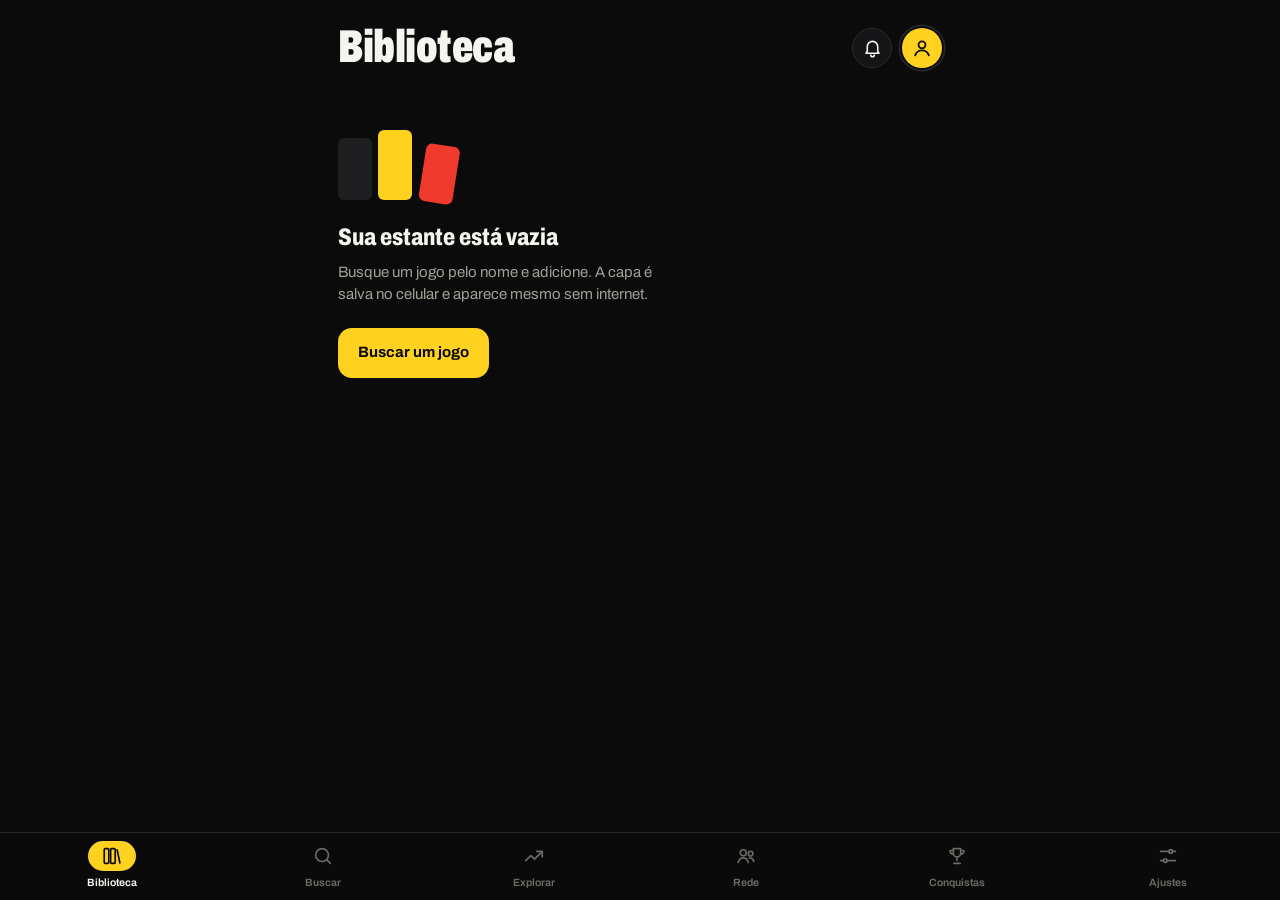
==== commit 53ff4d1f: "O app agora se chama Zerei Co-Authored-By: Claude Opus 5.5 <noreply@anthropic.com> Claude-Session: h" ====
--- a/app/src/main/assets/www/index.html
+++ b/app/src/main/assets/www/index.html
@@ -3,7 +3,7 @@
 <head>
 <meta charset="utf-8">
 <meta name="viewport" content="width=device-width, initial-scale=1, viewport-fit=cover, user-scalable=no">
-<title>Backlog</title>
+<title>Zerei</title>
 <link rel="preconnect" href="https://fonts.googleapis.com">
 <link rel="preconnect" href="https://fonts.gstatic.com" crossorigin>
 <link href="https://fonts.googleapis.com/css2?family=Archivo:wdth,wght@62..125,400..900&display=swap" rel="stylesheet">
@@ -22,6 +22,7 @@
     <div id="lib-extras"></div>
     <div id="lib-playing"></div>
     <div class="chips" id="lib-filters"></div>
+    <div class="chips chips-sub" id="lib-plats"></div>
     <div class="shelf" id="lib-grid"></div>
     <div class="empty" id="lib-empty" hidden>
       <div class="empty-art" aria-hidden="true"><span></span><span></span><span></span></div>
@@ -50,14 +51,18 @@
       <button data-seg="hltb" role="tab">Tempo pra zerar</button>
     </div>
     <div id="explore-trending">
-      <p class="lede">Single player com mais gente jogando neste momento na Steam.</p>
+      <p class="lede">Jogos com modo single player que mais gente está jogando agora na Steam.</p>
       <ol class="rows" id="trending-list"></ol>
     </div>
     <div id="explore-hltb" hidden>
-      <p class="lede">Média de horas que a comunidade leva para zerar.</p>
+      <form class="searchbar" id="hltb-form" autocomplete="off">
+        <svg viewBox="0 0 24 24" aria-hidden="true"><circle cx="11" cy="11" r="7"/><path d="m20 20-3.5-3.5"/></svg>
+        <input id="hltb-q" type="search" placeholder="Tempo de qualquer jogo" enterkeyhint="search">
+      </form>
       <div class="chips" id="hltb-sort"></div>
+      <div class="chips chips-sub" id="hltb-plat"></div>
       <ol class="hltb" id="hltb-list"></ol>
-      <p class="footnote">Valores aproximados, arredondados em horas.</p>
+      <p class="footnote" id="hltb-note">Média de horas que a comunidade leva para zerar.</p>
     </div>
   </section>
 
--- a/app/src/main/assets/www/style.css
+++ b/app/src/main/assets/www/style.css
@@ -656,3 +656,112 @@
 .switch.is-on { background: var(--accent); }
 .switch.is-on::after { transform: translateX(22px); background: var(--on-accent); }
 .actions .two-btns .btn svg { width: 18px; height: 18px; }
+
+/* ---------- Selo de plataforma, estante por plataforma ---------- */
+.plat-badge {
+  position: absolute; z-index: 3; top: 6px; right: 6px;
+  font-size: 9px; font-weight: 800; letter-spacing: .06em; line-height: 1;
+  padding: 4px 5px; border-radius: 5px;
+  background: rgba(11, 11, 12, .62); color: rgba(246, 244, 238, .92);
+  backdrop-filter: blur(6px); -webkit-backdrop-filter: blur(6px);
+  pointer-events: none;
+}
+.rail-card .plat-badge { top: 8px; right: 8px; }
+.chips-sub { padding-top: 8px; }
+.chips-sub .chip { height: 32px; font-size: 12.5px; background: transparent; }
+.chips-sub .chip.is-on { background: var(--text); color: var(--bg); border-color: var(--text); }
+.chips-sub .chip.is-on .count { color: var(--bg); opacity: .6; }
+.plat-logo b { font-stretch: 75%; font-weight: 900; font-size: 15px; letter-spacing: .02em; }
+.plat-logo.big b { font-size: 24px; }
+
+/* ---------- Rolagem infinita e puxar para atualizar ---------- */
+.sentinel { display: grid; place-items: center; padding: 22px 0; }
+.ptr-spin { width: 22px; height: 22px; border-radius: 50%; border: 2.5px solid var(--line); border-top-color: var(--accent); animation: spin .8s linear infinite; }
+@keyframes spin { to { transform: rotate(360deg); } }
+.ptr {
+  position: fixed; z-index: 70; left: 50%; top: calc(var(--safe-top) + 8px);
+  width: 40px; height: 40px; border-radius: 50%; display: grid; place-items: center;
+  background: var(--bg-2); border: 1px solid var(--line); color: var(--muted);
+  box-shadow: 0 8px 20px -8px rgba(0,0,0,.6);
+  transform: translate(-50%, -60px); opacity: 0; pointer-events: none;
+}
+.ptr svg { width: 20px; height: 20px; }
+.ptr.is-ready { color: var(--accent-text); }
+.ptr.is-loading svg { animation: spin .8s linear infinite; }
+.ptr.is-back { transition: transform .2s, opacity .2s; }
+#hltb-form { margin-top: 14px; }
+
+/* Selo da plataforma: pequeno, no canto, sem cobrir a arte */
+.plat-badge {
+  position: absolute; z-index: 3; top: 5px; right: 5px;
+  display: inline-flex; align-items: center; justify-content: center;
+  height: 15px; min-width: 15px; padding: 2px 3px; border-radius: 4px;
+  background: rgba(255, 255, 255, .92); color: #111;
+  box-shadow: 0 1px 3px rgba(0, 0, 0, .35);
+  backdrop-filter: none; -webkit-backdrop-filter: none; pointer-events: none;
+}
+.plat-badge img { position: static; inset: auto; width: auto; height: 100%; opacity: 1; object-fit: contain; display: block; }
+.plat-badge b { font-size: 8px; font-weight: 900; letter-spacing: .04em; line-height: 1; padding: 0 1px; }
+.plat-badge.plat-pc { background: rgba(11, 11, 12, .72); color: #F6F4EE; }
+.plat-badge.plat-switch, .plat-badge.plat-switch2 { background: #E60012; color: #fff; }
+.rail-card .plat-badge { top: 7px; right: 7px; height: 17px; }
+
+/* Capas sempre do mesmo tamanho, mesmo com nome em duas linhas */
+.case, .rail-card { align-self: start; display: flex; flex-direction: column; align-items: stretch; }
+.case .cover, .rail-card .cover { width: 100%; }
+.row .cover-fallback, .rank-row .cover-fallback, .post-game .cover-fallback, .tl-cover .cover-fallback {
+  font-size: 9.5px; line-height: 1.1; padding: 6px; word-break: normal; overflow-wrap: anywhere;
+  display: -webkit-box; -webkit-line-clamp: 4; -webkit-box-orient: vertical; align-items: end;
+}
+
+/* ---------- Sininho ---------- */
+.top-actions { display: inline-flex; align-items: center; gap: 10px; }
+.bell { position: relative; width: 40px; height: 40px; border-radius: 50%; display: grid; place-items: center; background: var(--bg-2); border: 1px solid var(--line); color: var(--text); }
+.bell svg { width: 21px; height: 21px; }
+.bell-dot {
+  position: absolute; top: -3px; right: -4px; min-width: 18px; height: 18px; padding: 0 5px; border-radius: 9px;
+  background: var(--accent-2); color: var(--on-accent-2); font-size: 10.5px; font-weight: 800; font-style: normal;
+  display: grid; place-items: center; box-shadow: 0 0 0 2px var(--bg); font-variant-numeric: tabular-nums;
+}
+.n-group { margin: 22px 0 6px; font-stretch: 85%; font-weight: 800; font-size: 16px; color: var(--muted); }
+.n-list { list-style: none; margin: 0; padding: 0; }
+.n-row { display: grid; grid-template-columns: 44px minmax(0, 1fr) auto; gap: 12px; align-items: center; width: 100%; padding: 12px 10px; margin: 0 -10px; border-radius: 14px; text-align: left; }
+.n-row.is-new { background: color-mix(in srgb, var(--accent) 9%, transparent); }
+.n-text { display: grid; gap: 2px; min-width: 0; }
+.n-text b { font-size: 14.5px; font-weight: 650; line-height: 1.3; }
+.n-text small { color: var(--muted); font-size: 12.5px; white-space: nowrap; overflow: hidden; text-overflow: ellipsis; }
+.n-time { color: var(--faint); font-size: 12px; font-weight: 600; white-space: nowrap; }
+.n-ico { width: 44px; height: 44px; border-radius: 50%; display: grid; place-items: center; background: var(--bg-3); }
+.n-ico svg { width: 22px; height: 22px; }
+.n-update { background: var(--accent); color: var(--on-accent); }
+.n-like { color: var(--accent-2); }
+.n-goal { background: var(--accent-2); color: var(--on-accent-2); }
+.n-cover { width: 44px; }
+.n-cover .cover { border-radius: 8px; }
+
+/* ---------- Estrelas com meia nota ---------- */
+.st { font-style: normal; display: inline-block; }
+.st.e { color: var(--bg-3); }
+.minstars .st.h, .post-stars .st.h {
+  background: linear-gradient(90deg, var(--accent-text) 50%, var(--bg-3) 50%);
+  -webkit-background-clip: text; background-clip: text; color: transparent;
+}
+.minstars .st.h { background: linear-gradient(90deg, var(--accent-text) 50%, transparent 50%); -webkit-background-clip: text; background-clip: text; }
+.big-stars { font-size: 15px; }
+.stars-wrap { display: flex; align-items: center; gap: 10px; }
+.star { position: relative; color: var(--bg-3); }
+.star-fill { position: absolute; inset: 0; display: grid; place-items: center; color: var(--accent); clip-path: inset(0 calc(100% - var(--w, 0%)) 0 0); pointer-events: none; }
+.star-fill svg { width: 34px; height: 34px; fill: currentColor; stroke: none; }
+.star-val { font-stretch: 70%; font-weight: 900; font-size: 26px; color: var(--accent-text); font-variant-numeric: tabular-nums; min-width: 34px; }
+.star-hint { margin: 6px 0 0; font-size: 12.5px; color: var(--faint); }
+.post-edit { display: inline-flex; align-items: center; gap: 6px; height: 34px; padding: 0 12px; border-radius: 17px; background: var(--bg-3); font-size: 13px; font-weight: 700; }
+.post-edit svg { width: 16px; height: 16px; }
+#pm-edit svg { width: 18px; height: 18px; }
+.post-stars .st.f { color: var(--accent-text); }
+.post-stars .st.e { color: var(--bg-3); }
+.case-sub .minstars { font-size: 11.5px; font-weight: 800; letter-spacing: 0; }
+.rate-badge {
+  position: absolute; z-index: 3; left: 5px; bottom: 5px;
+  font-size: 10.5px; font-weight: 800; line-height: 1; padding: 3px 5px; border-radius: 5px;
+  background: rgba(11, 11, 12, .78); color: var(--accent); font-variant-numeric: tabular-nums; pointer-events: none;
+}
